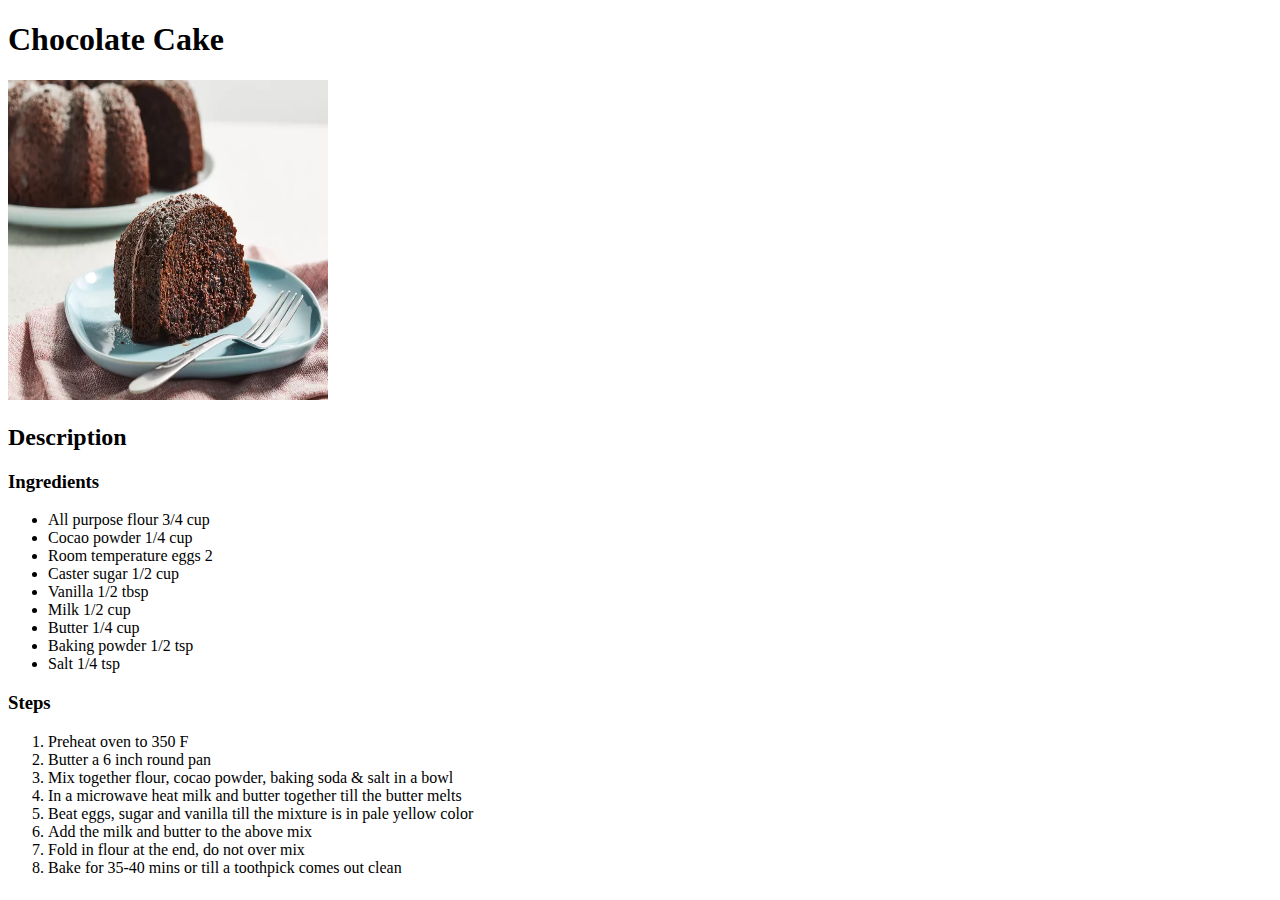
==== recipes/chocolatecake.html @ fe7a1e0b "Code to display a webpage with links to recipes" ====
<!DOCTYPE html>
<html lang="en">
<head>
    <meta charset="UTF-8">
    <meta name="viewport" content="width=device-width, initial-scale=1.0">
    <title>Chocolate Cake</title>
</head>
<body>
    <h1>Chocolate Cake</h1>
    <img src = "../images/chocolatecake.jpg" alt ="Chocolate Cake" height = "320" width="320">
    <h2> Description</h2>
    <h3>Ingredients</h3>
    <ul>
        <li>All purpose flour 3/4 cup </li>
        <li>Cocao powder 1/4 cup</li>
        <li>Room temperature eggs 2</li>
        <li>Caster sugar 1/2 cup</li>
        <li>Vanilla 1/2 tbsp</li>
        <li>Milk 1/2 cup</li>
        <li>Butter 1/4 cup</li>
        <li>Baking powder 1/2 tsp</li>
        <li>Salt 1/4 tsp</li>
    </ul>
    <h3>Steps</h3>
    <ol>
        <li>Preheat oven to 350 F</li>
        <li>Butter a 6 inch round pan</li>
        <li>Mix together flour, cocao powder, baking soda & salt in a bowl</li>
        <li>In a microwave heat milk and butter together till the butter melts</li>
        <li>Beat eggs, sugar and vanilla till the mixture is in pale yellow color</li>
        <li>Add the milk and butter to the above mix</li>
        <li>Fold in flour at the end, do not over mix</li>
        <li>Bake for 35-40 mins or till a toothpick comes out clean</li>
    </ol>
</body>
</html>
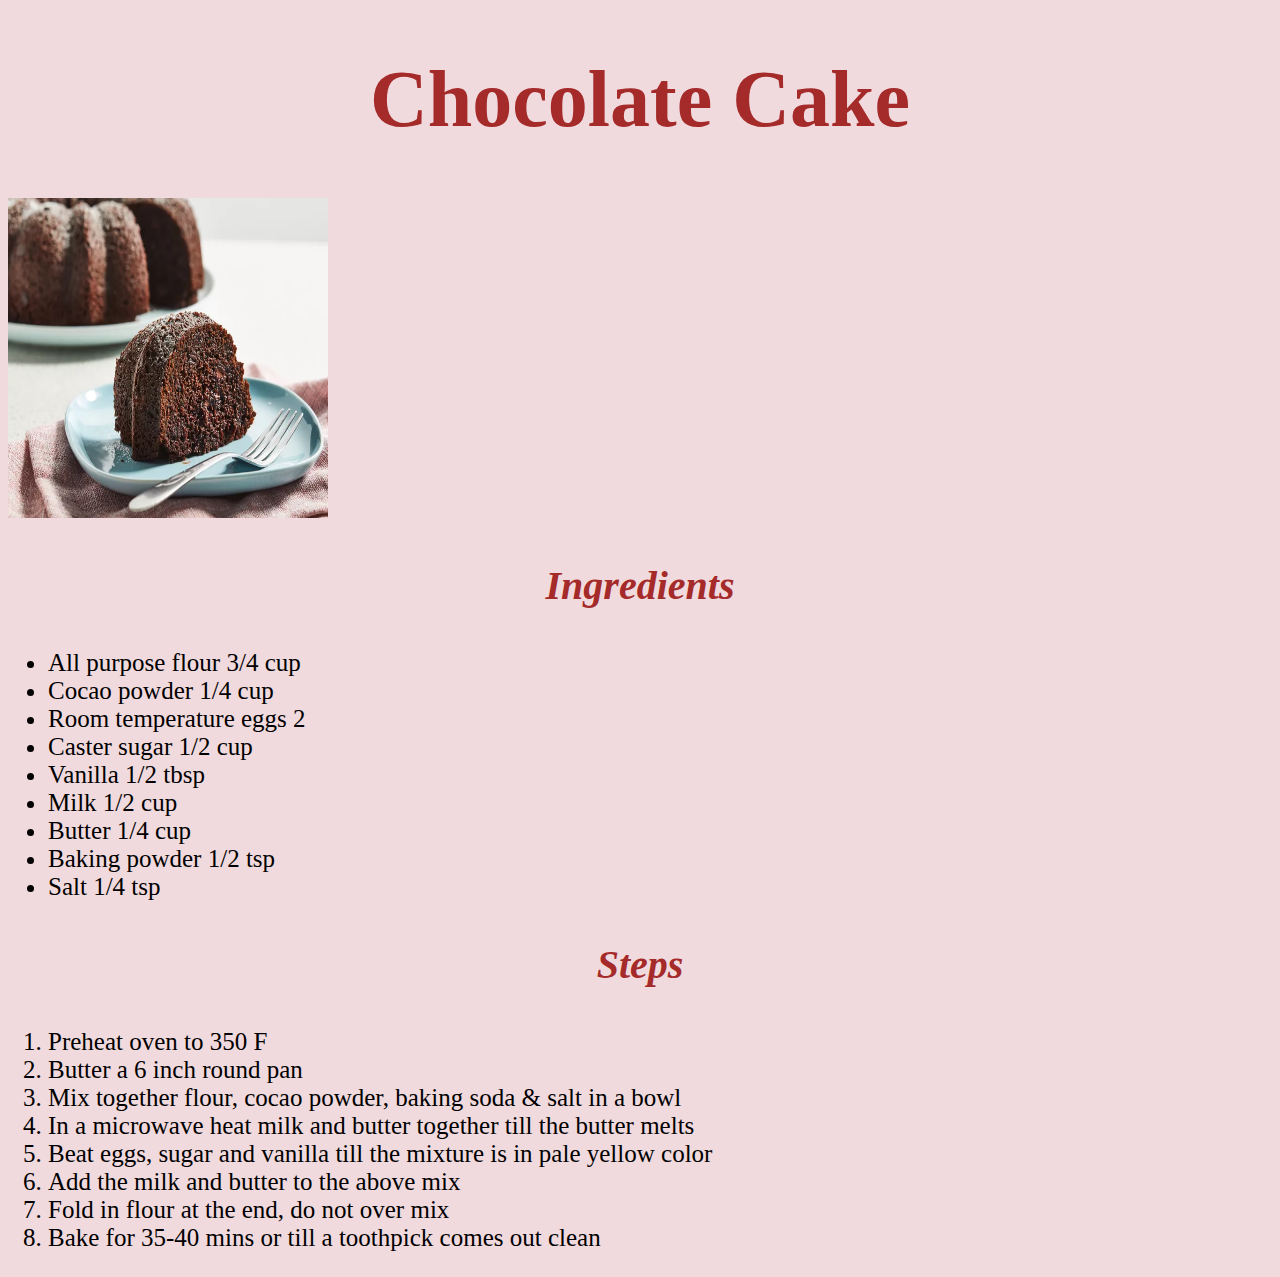
==== commit 7e7ee7ee: "Added styling to recipes project" ====
--- a/recipes/chocolatecake.html
+++ b/recipes/chocolatecake.html
@@ -4,13 +4,17 @@
     <meta charset="UTF-8">
     <meta name="viewport" content="width=device-width, initial-scale=1.0">
     <title>Chocolate Cake</title>
+    <link rel = "stylesheet" href="recipe.css">
+    <link rel = "stylesheet" href="../style.css">
 </head>
-<body>
-    <h1>Chocolate Cake</h1>
+<body class="pge">
+    <h1 class="title">Chocolate Cake</h1>
     <img src = "../images/chocolatecake.jpg" alt ="Chocolate Cake" height = "320" width="320">
-    <h2> Description</h2>
-    <h3>Ingredients</h3>
-    <ul>
+   <!-----
+    <h2 class="desc"> Description</h2>
+    ---->
+    <h3 class="recipe desc">Ingredients</h3>
+    <ul class="lst">
         <li>All purpose flour 3/4 cup </li>
         <li>Cocao powder 1/4 cup</li>
         <li>Room temperature eggs 2</li>
@@ -21,8 +25,8 @@
         <li>Baking powder 1/2 tsp</li>
         <li>Salt 1/4 tsp</li>
     </ul>
-    <h3>Steps</h3>
-    <ol>
+    <h3 class="recipe desc">Steps</h3>
+    <ol class="lst">
         <li>Preheat oven to 350 F</li>
         <li>Butter a 6 inch round pan</li>
         <li>Mix together flour, cocao powder, baking soda & salt in a bowl</li>
--- a/recipes/recipe.css
+++ b/recipes/recipe.css
@@ -0,0 +1,10 @@
+
+.lst{
+    font-size: 25px;
+    color: black;
+    font-family: 'Bradley Hand';
+}
+
+.desc{
+    text-align: center;
+}
--- a/style.css
+++ b/style.css
@@ -0,0 +1,18 @@
+.title{
+    text-align: center;
+    font-family :'Bradley Hand';
+    font-size: 80px;
+    color: brown;
+}
+
+
+.pge{
+    background-color: rgb(241, 218, 221);
+}
+
+.recipe{
+ font-size: 40px;
+ font-style: italic;
+ color: brown;
+}
+
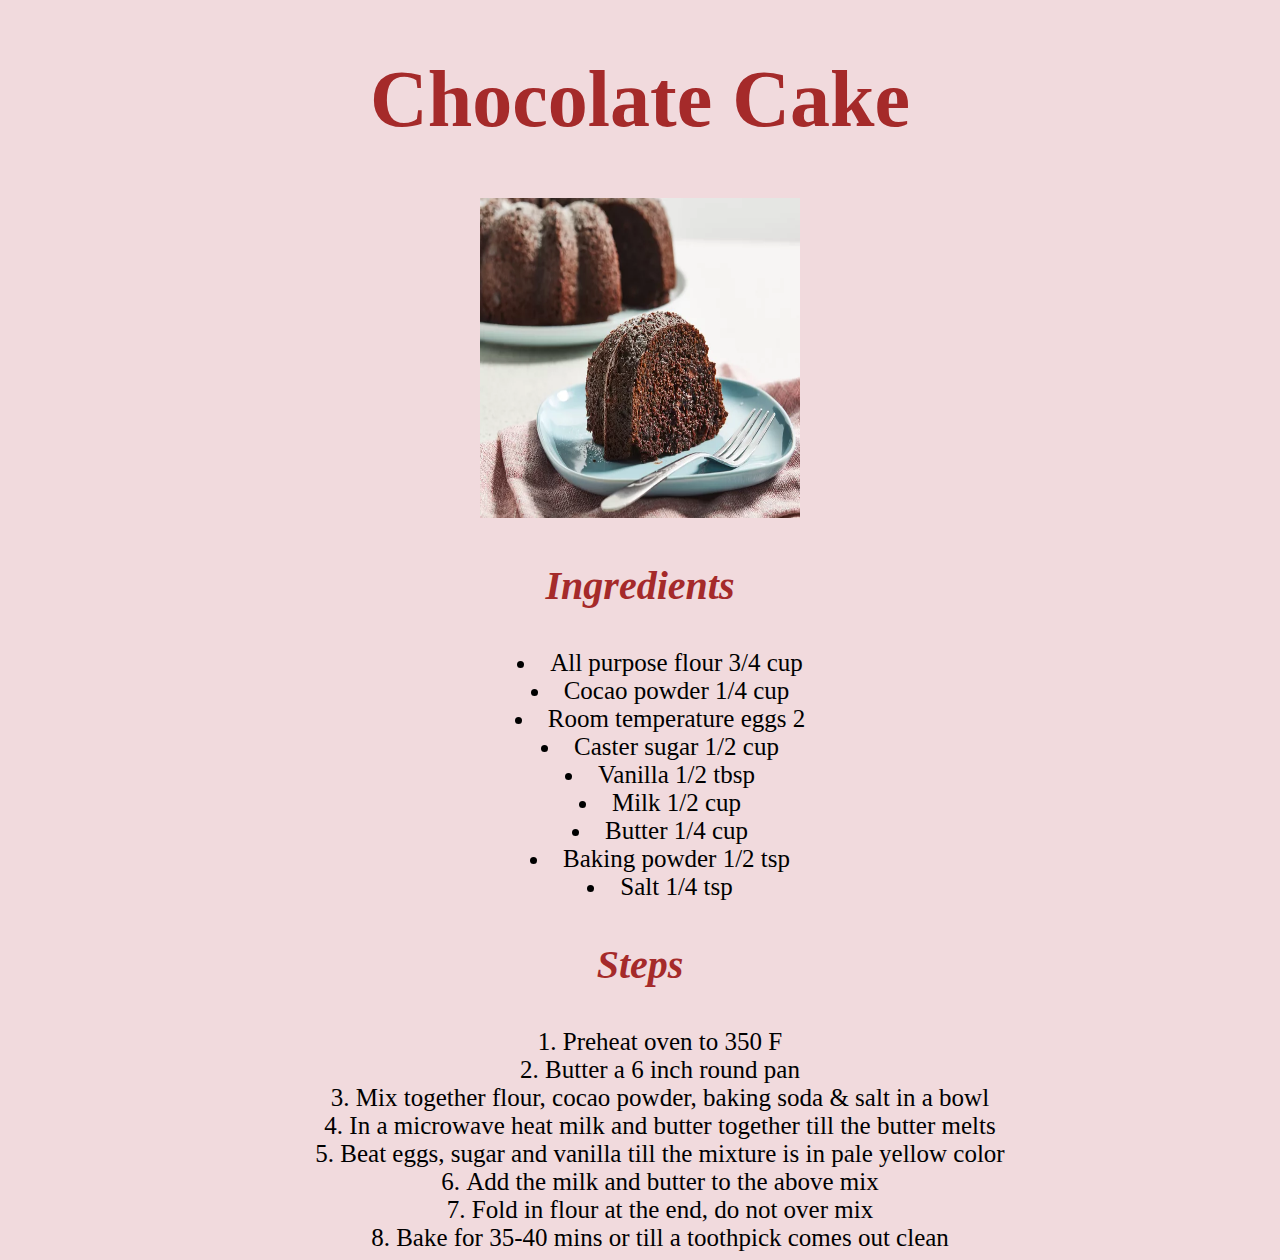
==== commit 6d613f25: "Merge pull request #2 from tspm456/version2" ====
--- a/recipes/chocolatecake.html
+++ b/recipes/chocolatecake.html
@@ -9,7 +9,9 @@
 </head>
 <body class="pge">
     <h1 class="title">Chocolate Cake</h1>
+    <div class="pic">
     <img src = "../images/chocolatecake.jpg" alt ="Chocolate Cake" height = "320" width="320">
+    </div>
    <!-----
     <h2 class="desc"> Description</h2>
     ---->
--- a/recipes/recipe.css
+++ b/recipes/recipe.css
@@ -8,3 +8,13 @@
 .desc{
     text-align: center;
 }
+
+.lst{
+    margin: auto;
+    text-align: center; 
+    list-style-position: inside;
+}
+
+.pic{
+    text-align: center;
+}--- a/style.css
+++ b/style.css
@@ -16,3 +16,9 @@
  color: brown;
 }
 
+.list{
+    margin: auto;
+    text-align: center; 
+    list-style-position: inside;
+    padding-left: (n)px;
+}